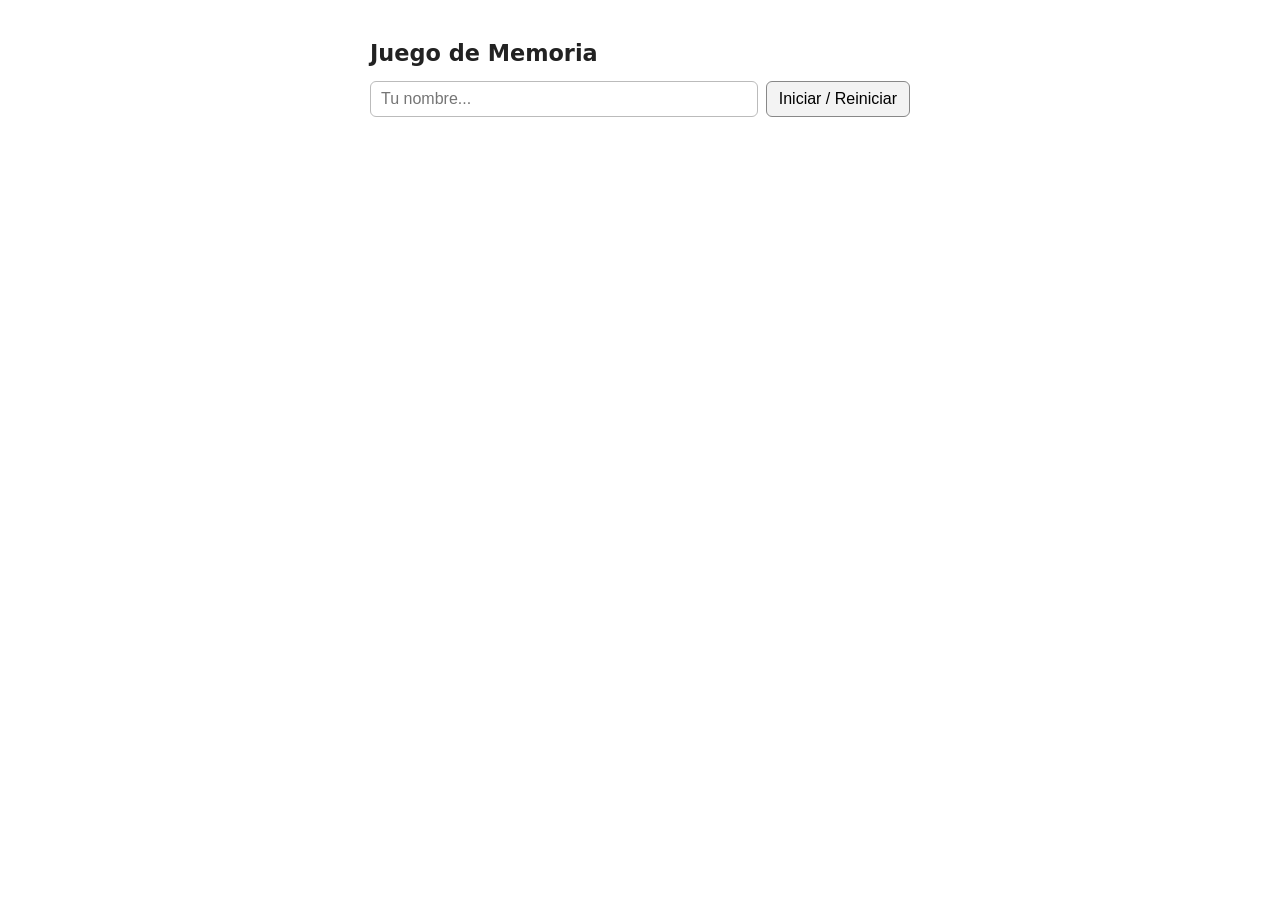
==== index.html @ 92f4dfe1 "chore: add memory game audit starting point" ====
<!DOCTYPE html>
<html lang="es">
<head>
<meta charset="UTF-8">
<meta name="viewport" content="width=device-width, initial-scale=1.0">
<title>Juego de Memoria</title>
<style>
  body{font-family:system-ui,sans-serif;max-width:540px;margin:40px auto;padding:0 16px;color:#222}
  h1{font-size:1.4rem}
  .fila{display:flex;gap:8px;margin-bottom:16px}
  input{flex:1;padding:8px 10px;font-size:1rem;border:1px solid #bbb;border-radius:6px}
  button{padding:8px 12px;font-size:1rem;cursor:pointer;border:1px solid #888;border-radius:6px;background:#f3f3f3}
  #tablero{display:grid;grid-template-columns:repeat(4,1fr);gap:10px;margin-top:8px}
  .carta{aspect-ratio:1;display:flex;align-items:center;justify-content:center;font-size:1.8rem;background:#2b3a42;color:#fff;border-radius:10px;cursor:pointer;user-select:none}
  .carta.volteada{background:#e8eef0;color:#222}
  .carta.encontrada{background:#cdebd7;color:#222;cursor:default}
  #movimientos{color:#666;font-size:.9rem;margin-top:14px}
  #mensaje{font-size:1.1rem;font-weight:600;margin-top:8px}
</style>
</head>
<body>
<h1>Juego de Memoria</h1>

<div class="fila">
  <input id="nombre" placeholder="Tu nombre...">
  <button id="iniciar">Iniciar / Reiniciar</button>
</div>

<div id="tablero"></div>
<p id="movimientos"></p>
<p id="mensaje"></p>

<script>
  const EMOJIS = ['🍎', '🚀', '🐱', '🌵', '🎲', '🎧', '⚽', '🍕'];

  let cartas = [];
  let volteadas = [];
  let movimientos = 0;
  let nombre = '';

  const tablero = document.getElementById('tablero');

  document.getElementById('iniciar').addEventListener('click', function () {
    nombre = document.getElementById('nombre').value;
    cartas = [];
    EMOJIS.forEach(function (e) {
      cartas.push({ emoji: e, encontrada: false });
      cartas.push({ emoji: e, encontrada: false });
    });
    cartas.sort(function () { return Math.random() - 0.5; });
    volteadas = [];
    movimientos = 0;
    document.getElementById('mensaje').textContent = '';
    render();
  });

  function render() {
    tablero.innerHTML = '';
    for (let i = 0; i < cartas.length; i++) {
      const div = document.createElement('div');
      div.className = 'carta';
      div.dataset.indice = i;
      div.textContent = cartas[i].encontrada ? cartas[i].emoji : '?';
      div.addEventListener('click', function () {
        voltearCarta(div);
      });
      tablero.appendChild(div);
    }
    document.getElementById('movimientos').textContent = 'Movimientos: ' + movimientos;
  }

  function voltearCarta(div) {
    const i = Number(div.dataset.indice);
    div.textContent = cartas[i].emoji;
    div.classList.add('volteada');
    volteadas.push(i);

    if (volteadas.length === 2) {
      movimientos++;
      document.getElementById('movimientos').textContent = 'Movimientos: ' + movimientos;

      const a = volteadas[0];
      const b = volteadas[1];
      const divs = tablero.children;

      if (divs[a].textContent === divs[b].textContent) {
        cartas[a].encontrada = true;
        cartas[b].encontrada = true;
        divs[a].classList.add('encontrada');
        divs[b].classList.add('encontrada');
        volteadas = [];
        revisarVictoria();
      } else {
        setTimeout(function () {
          divs[a].textContent = '?';
          divs[b].textContent = '?';
          divs[a].classList.remove('volteada');
          divs[b].classList.remove('volteada');
          volteadas = [];
        }, 800);
      }
    }
  }

  function revisarVictoria() {
    const todasEncontradas = cartas.every(function (c) { return c.encontrada; });
    if (todasEncontradas) {
      document.getElementById('mensaje').innerHTML = '¡Ganaste, ' + nombre + '! 🎉';
    }
  }
</script>
</body>
</html>
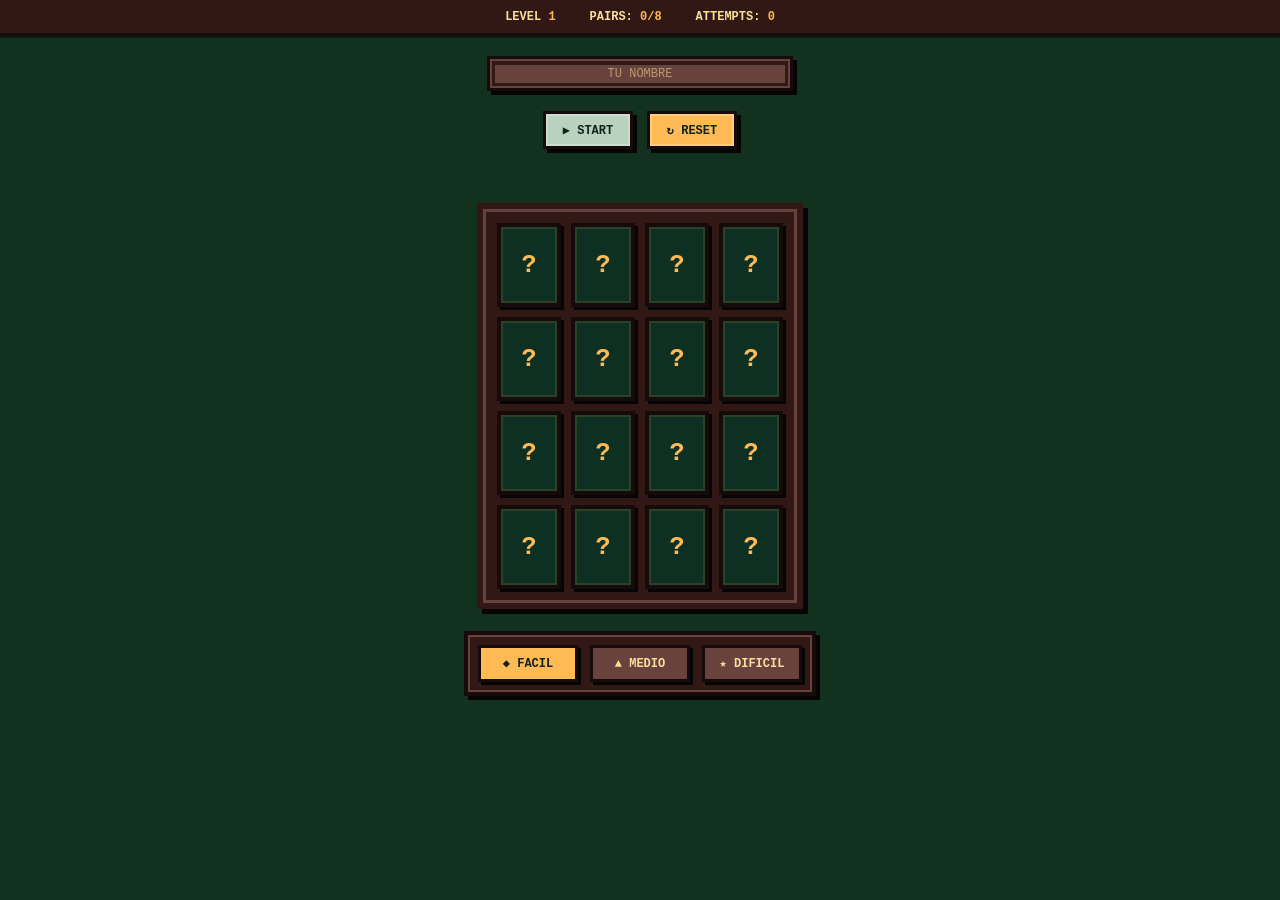
==== commit 486c7830: "feat: add horizontal difficulty levels" ====
--- a/index.html
+++ b/index.html
@@ -1,113 +1,37 @@
 <!DOCTYPE html>
 <html lang="es">
 <head>
-<meta charset="UTF-8">
-<meta name="viewport" content="width=device-width, initial-scale=1.0">
-<title>Juego de Memoria</title>
-<style>
-  body{font-family:system-ui,sans-serif;max-width:540px;margin:40px auto;padding:0 16px;color:#222}
-  h1{font-size:1.4rem}
-  .fila{display:flex;gap:8px;margin-bottom:16px}
-  input{flex:1;padding:8px 10px;font-size:1rem;border:1px solid #bbb;border-radius:6px}
-  button{padding:8px 12px;font-size:1rem;cursor:pointer;border:1px solid #888;border-radius:6px;background:#f3f3f3}
-  #tablero{display:grid;grid-template-columns:repeat(4,1fr);gap:10px;margin-top:8px}
-  .carta{aspect-ratio:1;display:flex;align-items:center;justify-content:center;font-size:1.8rem;background:#2b3a42;color:#fff;border-radius:10px;cursor:pointer;user-select:none}
-  .carta.volteada{background:#e8eef0;color:#222}
-  .carta.encontrada{background:#cdebd7;color:#222;cursor:default}
-  #movimientos{color:#666;font-size:.9rem;margin-top:14px}
-  #mensaje{font-size:1.1rem;font-weight:600;margin-top:8px}
-</style>
+  <meta charset="UTF-8">
+  <meta name="viewport" content="width=device-width, initial-scale=1.0">
+  <title>Juego de Memoria</title>
+  <link rel="stylesheet" href="styles.css">
+  <script src="app.js" defer></script>
 </head>
 <body>
-<h1>Juego de Memoria</h1>
+  <header class="hud" aria-label="Estado del juego">
+    <p>Level <span id="nivel">1</span></p>
+    <p>Pairs: <span id="pares">0/8</span></p>
+    <p>Attempts: <span id="movimientos">0</span></p>
+  </header>
 
-<div class="fila">
-  <input id="nombre" placeholder="Tu nombre...">
-  <button id="iniciar">Iniciar / Reiniciar</button>
-</div>
+  <main class="game" aria-labelledby="titulo">
+    <h1 id="titulo" class="sr-only">Juego de Memoria</h1>
 
-<div id="tablero"></div>
-<p id="movimientos"></p>
-<p id="mensaje"></p>
+    <label class="name-box" for="nombre">
+      <span class="sr-only">Nombre del jugador</span>
+      <input id="nombre" type="text" autocomplete="off" placeholder="Tu nombre">
+    </label>
 
-<script>
-  const EMOJIS = ['🍎', '🚀', '🐱', '🌵', '🎲', '🎧', '⚽', '🍕'];
+    <section class="controls" aria-label="Controles del juego">
+      <button id="iniciar" type="button" class="btn btn-start">▶ Start</button>
+      <button id="reiniciar" type="button" class="btn btn-reset">↻ Reset</button>
+    </section>
 
-  let cartas = [];
-  let volteadas = [];
-  let movimientos = 0;
-  let nombre = '';
+    <p id="mensaje" class="message" aria-live="polite"></p>
 
-  const tablero = document.getElementById('tablero');
+    <section id="tablero" class="board" aria-label="Tablero de cartas"></section>
 
-  document.getElementById('iniciar').addEventListener('click', function () {
-    nombre = document.getElementById('nombre').value;
-    cartas = [];
-    EMOJIS.forEach(function (e) {
-      cartas.push({ emoji: e, encontrada: false });
-      cartas.push({ emoji: e, encontrada: false });
-    });
-    cartas.sort(function () { return Math.random() - 0.5; });
-    volteadas = [];
-    movimientos = 0;
-    document.getElementById('mensaje').textContent = '';
-    render();
-  });
-
-  function render() {
-    tablero.innerHTML = '';
-    for (let i = 0; i < cartas.length; i++) {
-      const div = document.createElement('div');
-      div.className = 'carta';
-      div.dataset.indice = i;
-      div.textContent = cartas[i].encontrada ? cartas[i].emoji : '?';
-      div.addEventListener('click', function () {
-        voltearCarta(div);
-      });
-      tablero.appendChild(div);
-    }
-    document.getElementById('movimientos').textContent = 'Movimientos: ' + movimientos;
-  }
-
-  function voltearCarta(div) {
-    const i = Number(div.dataset.indice);
-    div.textContent = cartas[i].emoji;
-    div.classList.add('volteada');
-    volteadas.push(i);
-
-    if (volteadas.length === 2) {
-      movimientos++;
-      document.getElementById('movimientos').textContent = 'Movimientos: ' + movimientos;
-
-      const a = volteadas[0];
-      const b = volteadas[1];
-      const divs = tablero.children;
-
-      if (divs[a].textContent === divs[b].textContent) {
-        cartas[a].encontrada = true;
-        cartas[b].encontrada = true;
-        divs[a].classList.add('encontrada');
-        divs[b].classList.add('encontrada');
-        volteadas = [];
-        revisarVictoria();
-      } else {
-        setTimeout(function () {
-          divs[a].textContent = '?';
-          divs[b].textContent = '?';
-          divs[a].classList.remove('volteada');
-          divs[b].classList.remove('volteada');
-          volteadas = [];
-        }, 800);
-      }
-    }
-  }
-
-  function revisarVictoria() {
-    const todasEncontradas = cartas.every(function (c) { return c.encontrada; });
-    if (todasEncontradas) {
-      document.getElementById('mensaje').innerHTML = '¡Ganaste, ' + nombre + '! 🎉';
-    }
-  }
-</script>
+    <nav id="niveles" class="level-nav" aria-label="Selector de dificultad"></nav>
+  </main>
 </body>
 </html>
--- a/styles.css
+++ b/styles.css
@@ -0,0 +1,279 @@
+:root {
+  --bg: #12321f;
+  --panel: #321814;
+  --panel-dark: #160b0a;
+  --wood-light: #68433d;
+  --card: #0e3022;
+  --card-lit: #b9d2bf;
+  --accent: #ffba55;
+  --cream: #f8df9a;
+  --ink: #10221b;
+  --shadow: #050505;
+  --font: "Courier New", Courier, monospace;
+}
+
+* {
+  box-sizing: border-box;
+}
+
+html,
+body {
+  min-height: 100%;
+}
+
+body {
+  margin: 0;
+  background: var(--bg);
+  color: var(--cream);
+  font-family: var(--font);
+  image-rendering: pixelated;
+}
+
+button,
+input {
+  font: inherit;
+}
+
+.hud {
+  display: flex;
+  justify-content: center;
+  gap: 34px;
+  min-height: 36px;
+  padding: 10px 12px 8px;
+  background: var(--panel);
+  border-bottom: 3px solid var(--panel-dark);
+  box-shadow: 0 2px 0 rgba(0, 0, 0, .45);
+  text-transform: uppercase;
+  font-size: 12px;
+  font-weight: 700;
+}
+
+.hud p {
+  margin: 0;
+}
+
+.hud span {
+  color: var(--accent);
+}
+
+.game {
+  display: flex;
+  flex-direction: column;
+  align-items: center;
+  width: min(100%, 920px);
+  margin: 0 auto;
+  padding: 20px 16px 28px;
+  overflow-x: auto;
+}
+
+.name-box {
+  width: min(100%, 306px);
+  margin-bottom: 20px;
+  padding: 5px;
+  background: var(--panel);
+  border: 3px solid var(--panel-dark);
+  box-shadow: inset 0 0 0 2px var(--wood-light), 4px 4px 0 var(--shadow);
+}
+
+.name-box input {
+  width: 100%;
+  height: 18px;
+  color: var(--cream);
+  background: var(--wood-light);
+  border: 0;
+  outline: 0;
+  text-align: center;
+  font-size: 12px;
+  text-transform: uppercase;
+}
+
+.name-box input::placeholder {
+  color: rgba(248, 223, 154, .55);
+}
+
+.controls {
+  display: flex;
+  gap: 14px;
+  margin-bottom: 22px;
+}
+
+.btn {
+  min-width: 90px;
+  min-height: 38px;
+  padding: 8px 16px;
+  border: 3px solid var(--panel-dark);
+  color: var(--ink);
+  font-size: 12px;
+  font-weight: 700;
+  text-transform: uppercase;
+  cursor: pointer;
+  box-shadow: inset 0 0 0 2px rgba(255, 255, 255, .25), 4px 4px 0 var(--shadow);
+}
+
+.btn:active {
+  transform: translate(3px, 3px);
+  box-shadow: inset 0 0 0 2px rgba(255, 255, 255, .25), 1px 1px 0 var(--shadow);
+}
+
+.btn-start {
+  background: #b9d2bf;
+}
+
+.btn-reset {
+  background: var(--accent);
+}
+
+.message {
+  min-height: 24px;
+  margin: 0 0 8px;
+  color: var(--accent);
+  font-size: 14px;
+  font-weight: 700;
+  text-align: center;
+  text-transform: uppercase;
+}
+
+.board {
+  display: grid;
+  gap: 10px;
+  padding: 14px;
+  background: var(--panel);
+  border: 6px solid var(--panel);
+  box-shadow: 5px 5px 0 var(--shadow), inset 0 0 0 3px var(--wood-light);
+}
+
+.board[data-nivel="1"] {
+  grid-template-columns: repeat(4, 64px);
+}
+
+.board[data-nivel="2"] {
+  grid-template-columns: repeat(6, 64px);
+}
+
+.board[data-nivel="3"] {
+  grid-template-columns: repeat(8, 64px);
+}
+
+.card {
+  width: 64px;
+  height: 84px;
+  display: grid;
+  place-items: center;
+  border: 4px solid var(--panel-dark);
+  background: var(--card);
+  color: var(--accent);
+  font-size: 25px;
+  font-weight: 700;
+  cursor: pointer;
+  box-shadow: 3px 3px 0 var(--shadow), inset 0 0 0 2px rgba(255, 186, 85, .12);
+}
+
+.card:hover {
+  filter: brightness(1.12);
+}
+
+.card.volteada {
+  background: var(--card-lit);
+  color: var(--ink);
+}
+
+.card.encontrada {
+  background: var(--accent);
+  color: var(--ink);
+  cursor: default;
+}
+
+.level-nav {
+  display: flex;
+  justify-content: center;
+  gap: 12px;
+  margin-top: 22px;
+  padding: 10px;
+  background: var(--panel);
+  border: 4px solid var(--panel-dark);
+  box-shadow: 4px 4px 0 var(--shadow), inset 0 0 0 2px var(--wood-light);
+}
+
+.level-btn {
+  min-width: 100px;
+  min-height: 34px;
+  padding: 8px 12px;
+  border: 3px solid var(--panel-dark);
+  background: var(--wood-light);
+  color: var(--cream);
+  font-size: 12px;
+  font-weight: 700;
+  text-transform: uppercase;
+  cursor: pointer;
+  box-shadow: 3px 3px 0 var(--shadow);
+}
+
+.level-btn.active {
+  background: var(--accent);
+  color: var(--ink);
+}
+
+.level-btn:active {
+  transform: translate(2px, 2px);
+  box-shadow: 1px 1px 0 var(--shadow);
+}
+
+.sr-only {
+  position: absolute;
+  width: 1px;
+  height: 1px;
+  padding: 0;
+  margin: -1px;
+  overflow: hidden;
+  clip: rect(0, 0, 0, 0);
+  white-space: nowrap;
+  border: 0;
+}
+
+@media (max-width: 460px) {
+  .hud {
+    gap: 12px;
+    font-size: 10px;
+  }
+
+  .controls {
+    gap: 10px;
+  }
+
+  .btn {
+    min-width: 82px;
+    padding: 8px 12px;
+  }
+
+  .board {
+    gap: 8px;
+    padding: 10px;
+  }
+
+  .board[data-nivel="1"] {
+    grid-template-columns: repeat(4, 54px);
+  }
+
+  .board[data-nivel="2"] {
+    grid-template-columns: repeat(6, 54px);
+  }
+
+  .board[data-nivel="3"] {
+    grid-template-columns: repeat(8, 54px);
+  }
+
+  .card {
+    width: 54px;
+    height: 70px;
+  }
+
+  .level-nav {
+    width: max-content;
+  }
+
+  .level-btn {
+    min-width: 86px;
+    padding: 8px 10px;
+    font-size: 10px;
+  }
+}
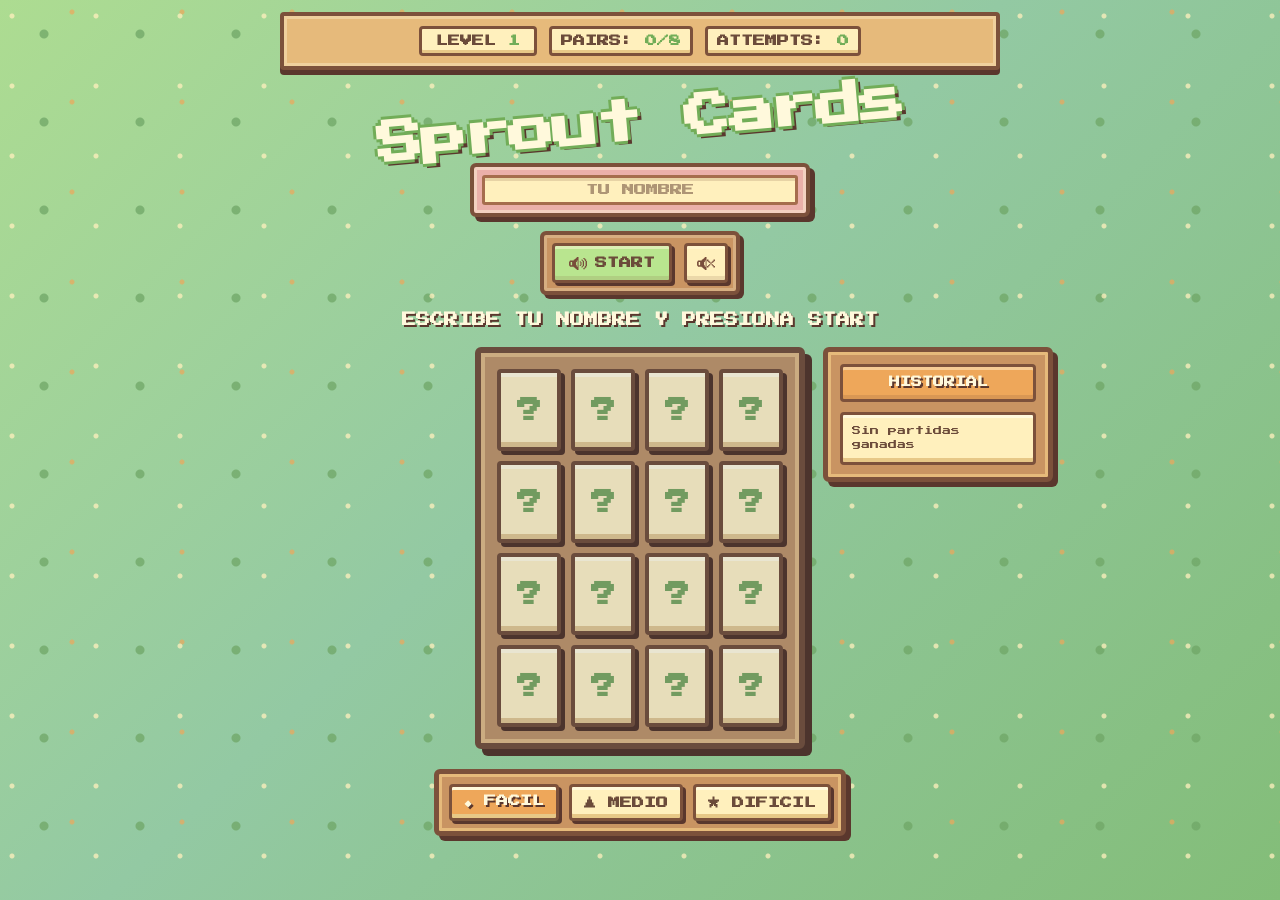
==== commit bce675bc: "feat: add locked board and audio controls" ====
--- a/index.html
+++ b/index.html
@@ -4,6 +4,9 @@
   <meta charset="UTF-8">
   <meta name="viewport" content="width=device-width, initial-scale=1.0">
   <title>Juego de Memoria</title>
+  <link rel="preconnect" href="https://fonts.googleapis.com">
+  <link rel="preconnect" href="https://fonts.gstatic.com" crossorigin>
+  <link href="https://fonts.googleapis.com/css2?family=Press+Start+2P&display=swap" rel="stylesheet">
   <link rel="stylesheet" href="styles.css">
   <script src="app.js" defer></script>
 </head>
@@ -24,12 +27,19 @@
 
     <section class="controls" aria-label="Controles del juego">
       <button id="iniciar" type="button" class="btn btn-start">▶ Start</button>
-      <button id="reiniciar" type="button" class="btn btn-reset">↻ Reset</button>
+      <button id="audio-toggle" type="button" class="btn audio-btn" aria-label="Silenciar musica"></button>
     </section>
 
     <p id="mensaje" class="message" aria-live="polite"></p>
 
-    <section id="tablero" class="board" aria-label="Tablero de cartas"></section>
+    <section class="play-area">
+      <section id="tablero" class="board" aria-label="Tablero de cartas"></section>
+
+      <aside class="history-panel" aria-labelledby="historial-titulo">
+        <h2 id="historial-titulo">Historial</h2>
+        <ol id="historial" class="history-list"></ol>
+      </aside>
+    </section>
 
     <nav id="niveles" class="level-nav" aria-label="Selector de dificultad"></nav>
   </main>
--- a/styles.css
+++ b/styles.css
@@ -1,15 +1,22 @@
 :root {
-  --bg: #12321f;
-  --panel: #321814;
-  --panel-dark: #160b0a;
-  --wood-light: #68433d;
-  --card: #0e3022;
-  --card-lit: #b9d2bf;
-  --accent: #ffba55;
-  --cream: #f8df9a;
-  --ink: #10221b;
-  --shadow: #050505;
-  --font: "Courier New", Courier, monospace;
+  --sky: #93c9a3;
+  --grass: #83bd78;
+  --grass-light: #addc91;
+  --wood: #c99462;
+  --wood-dark: #7c513b;
+  --wood-mid: #a66d4d;
+  --wood-light: #e6ba7b;
+  --cream: #fff0bd;
+  --cream-dark: #e7c887;
+  --mint: #b9e58f;
+  --mint-dark: #72ad58;
+  --orange: #eea75a;
+  --pink: #ebb0aa;
+  --blue: #88b9ca;
+  --ink: #6b4b3a;
+  --shadow: #5a372d;
+  --white: #fff9dc;
+  --font: "Press Start 2P", "Courier New", Courier, monospace;
 }
 
 * {
@@ -23,10 +30,15 @@
 
 body {
   margin: 0;
-  background: var(--bg);
-  color: var(--cream);
+  color: var(--ink);
   font-family: var(--font);
   image-rendering: pixelated;
+  background:
+    radial-gradient(circle at 12px 16px, rgba(255, 240, 189, .75) 0 2px, transparent 3px),
+    radial-gradient(circle at 44px 34px, rgba(111, 166, 102, .75) 0 4px, transparent 5px),
+    radial-gradient(circle at 72px 12px, rgba(238, 167, 90, .7) 0 2px, transparent 3px),
+    linear-gradient(135deg, var(--grass-light), var(--sky) 46%, var(--grass));
+  background-size: 84px 70px, 96px 88px, 110px 90px, auto;
 }
 
 button,
@@ -35,111 +47,189 @@
 }
 
 .hud {
+  width: min(100% - 24px, 720px);
   display: flex;
   justify-content: center;
-  gap: 34px;
-  min-height: 36px;
-  padding: 10px 12px 8px;
-  background: var(--panel);
-  border-bottom: 3px solid var(--panel-dark);
-  box-shadow: 0 2px 0 rgba(0, 0, 0, .45);
+  gap: 12px;
+  margin: 12px auto 0;
+  padding: 10px 12px;
+  background: var(--wood-light);
+  border: 4px solid var(--wood-dark);
+  border-radius: 4px;
+  box-shadow: 0 5px 0 var(--shadow), inset 0 0 0 3px rgba(255, 249, 220, .35);
   text-transform: uppercase;
   font-size: 12px;
   font-weight: 700;
 }
 
 .hud p {
+  min-width: 118px;
   margin: 0;
+  padding: 6px 9px;
+  text-align: center;
+  background: var(--cream);
+  border: 3px solid var(--wood-dark);
+  border-radius: 4px;
+  box-shadow: inset 0 -3px 0 var(--cream-dark);
 }
 
 .hud span {
-  color: var(--accent);
+  color: var(--mint-dark);
 }
 
 .game {
+  position: relative;
+  width: min(100%, 1180px);
   display: flex;
   flex-direction: column;
   align-items: center;
-  width: min(100%, 920px);
   margin: 0 auto;
-  padding: 20px 16px 28px;
-  overflow-x: auto;
+  padding: 24px 16px 34px;
+  overflow-x: visible;
+}
+
+.game::before {
+  content: "Sprout Cards";
+  display: block;
+  margin-bottom: 12px;
+  padding: 8px 16px;
+  color: var(--white);
+  font-size: clamp(28px, 5vw, 46px);
+  font-weight: 900;
+  line-height: .9;
+  letter-spacing: -2px;
+  text-shadow: 3px 0 var(--mint-dark), -3px 0 var(--mint-dark), 0 3px var(--mint-dark), 0 -3px var(--mint-dark), 4px 4px 0 var(--shadow);
+  transform: rotate(-5deg);
 }
 
 .name-box {
-  width: min(100%, 306px);
-  margin-bottom: 20px;
-  padding: 5px;
-  background: var(--panel);
-  border: 3px solid var(--panel-dark);
-  box-shadow: inset 0 0 0 2px var(--wood-light), 4px 4px 0 var(--shadow);
+  width: min(100%, 340px);
+  margin-bottom: 14px;
+  padding: 8px;
+  background: var(--pink);
+  border: 4px solid var(--wood-dark);
+  border-radius: 6px;
+  box-shadow: 5px 5px 0 var(--shadow), inset 0 0 0 3px rgba(255, 249, 220, .45);
 }
 
 .name-box input {
   width: 100%;
-  height: 18px;
-  color: var(--cream);
-  background: var(--wood-light);
-  border: 0;
+  min-height: 30px;
+  color: var(--ink);
+  background: var(--cream);
+  border: 3px solid var(--wood-mid);
+  border-radius: 3px;
   outline: 0;
   text-align: center;
   font-size: 12px;
-  text-transform: uppercase;
+  font-weight: 700;
+  text-transform: uppercase;
+  box-shadow: inset 0 3px 0 rgba(124, 81, 59, .18);
 }
 
 .name-box input::placeholder {
-  color: rgba(248, 223, 154, .55);
+  color: rgba(107, 75, 58, .55);
 }
 
 .controls {
   display: flex;
-  gap: 14px;
-  margin-bottom: 22px;
+  justify-content: center;
+  gap: 12px;
+  margin-bottom: 14px;
+  padding: 8px;
+  background: var(--wood);
+  border: 4px solid var(--wood-dark);
+  border-radius: 6px;
+  box-shadow: 4px 4px 0 var(--shadow), inset 0 0 0 3px rgba(255, 249, 220, .25);
 }
 
 .btn {
-  min-width: 90px;
+  min-width: 98px;
   min-height: 38px;
-  padding: 8px 16px;
-  border: 3px solid var(--panel-dark);
+  padding: 8px 14px;
+  border: 3px solid var(--wood-dark);
+  border-radius: 4px;
   color: var(--ink);
   font-size: 12px;
-  font-weight: 700;
+  font-weight: 900;
   text-transform: uppercase;
   cursor: pointer;
-  box-shadow: inset 0 0 0 2px rgba(255, 255, 255, .25), 4px 4px 0 var(--shadow);
+  display: inline-flex;
+  align-items: center;
+  justify-content: center;
+  gap: 8px;
+  box-shadow: 3px 3px 0 var(--shadow), inset 0 -4px 0 rgba(124, 81, 59, .15), inset 0 3px 0 rgba(255, 249, 220, .5);
+}
+
+.btn-icon {
+  width: 18px;
+  height: 18px;
+  object-fit: contain;
+  pointer-events: none;
 }
 
 .btn:active {
   transform: translate(3px, 3px);
-  box-shadow: inset 0 0 0 2px rgba(255, 255, 255, .25), 1px 1px 0 var(--shadow);
+  box-shadow: inset 0 -4px 0 rgba(124, 81, 59, .15), inset 0 3px 0 rgba(255, 249, 220, .5);
 }
 
 .btn-start {
-  background: #b9d2bf;
+  background: var(--mint);
 }
 
 .btn-reset {
-  background: var(--accent);
+  background: var(--orange);
+}
+
+.audio-btn {
+  min-width: 44px;
+  padding: 8px 10px;
+  background: var(--cream);
+}
+
+.audio-btn.audio-muted {
+  filter: grayscale(1);
+  opacity: .72;
 }
 
 .message {
-  min-height: 24px;
-  margin: 0 0 8px;
-  color: var(--accent);
+  min-height: 28px;
+  margin: 0 0 10px;
+  padding: 4px 12px;
+  color: var(--white);
   font-size: 14px;
-  font-weight: 700;
+  font-weight: 900;
   text-align: center;
   text-transform: uppercase;
+  text-shadow: 2px 2px 0 var(--shadow);
+}
+
+.play-area {
+  display: grid;
+  grid-template-columns: 230px auto 230px;
+  align-items: start;
+  justify-content: center;
+  column-gap: 18px;
+  width: min(100%, 1122px);
 }
 
 .board {
+  grid-column: 2;
   display: grid;
   gap: 10px;
-  padding: 14px;
-  background: var(--panel);
-  border: 6px solid var(--panel);
-  box-shadow: 5px 5px 0 var(--shadow), inset 0 0 0 3px var(--wood-light);
+  padding: 16px;
+  background: var(--wood);
+  border: 6px solid var(--wood-dark);
+  border-radius: 6px;
+  box-shadow: 7px 7px 0 var(--shadow), inset 0 0 0 4px var(--wood-light);
+}
+
+.board.board-locked {
+  filter: saturate(.75) brightness(.92);
+}
+
+.board.board-locked .card {
+  cursor: not-allowed;
 }
 
 .board[data-nivel="1"] {
@@ -156,66 +246,155 @@
 
 .card {
   width: 64px;
-  height: 84px;
+  height: 82px;
   display: grid;
   place-items: center;
-  border: 4px solid var(--panel-dark);
-  background: var(--card);
-  color: var(--accent);
+  border: 4px solid var(--wood-dark);
+  border-radius: 4px;
+  background: var(--cream);
+  color: var(--mint-dark);
   font-size: 25px;
-  font-weight: 700;
+  font-weight: 900;
   cursor: pointer;
-  box-shadow: 3px 3px 0 var(--shadow), inset 0 0 0 2px rgba(255, 186, 85, .12);
+  box-shadow: 4px 4px 0 var(--shadow), inset 0 -5px 0 var(--cream-dark), inset 0 4px 0 var(--white);
+}
+
+.card-icon {
+  display: block;
+  width: min(72%, 44px);
+  height: min(72%, 56px);
+  object-fit: contain;
+  pointer-events: none;
+  image-rendering: auto;
 }
 
 .card:hover {
-  filter: brightness(1.12);
+  filter: brightness(1.06);
+  transform: translateY(-1px);
 }
 
 .card.volteada {
-  background: var(--card-lit);
-  color: var(--ink);
+  background: var(--blue);
+  color: var(--white);
+  text-shadow: 2px 2px 0 var(--shadow);
+  box-shadow: 4px 4px 0 var(--shadow), inset 0 -5px 0 #5e93a4, inset 0 4px 0 rgba(255, 249, 220, .55);
 }
 
 .card.encontrada {
-  background: var(--accent);
+  background: var(--mint);
   color: var(--ink);
   cursor: default;
+  text-shadow: none;
+  box-shadow: 4px 4px 0 var(--shadow), inset 0 -5px 0 var(--mint-dark), inset 0 4px 0 rgba(255, 249, 220, .65);
+}
+
+.history-panel {
+  grid-column: 3;
+  width: 230px;
+  max-height: 430px;
+  overflow-y: auto;
+  padding: 12px;
+  background: var(--wood);
+  border: 5px solid var(--wood-dark);
+  border-radius: 6px;
+  box-shadow: 5px 5px 0 var(--shadow), inset 0 0 0 3px var(--wood-light);
+}
+
+.history-panel h2 {
+  margin: 0 0 10px;
+  padding: 8px;
+  color: var(--white);
+  background: var(--orange);
+  border: 3px solid var(--wood-dark);
+  border-radius: 4px;
+  font-size: 11px;
+  line-height: 1.4;
+  text-align: center;
+  text-transform: uppercase;
+  text-shadow: 2px 2px 0 var(--shadow);
+  box-shadow: inset 0 -4px 0 rgba(124, 81, 59, .18), inset 0 3px 0 rgba(255, 249, 220, .45);
+}
+
+.history-list {
+  display: grid;
+  gap: 8px;
+  margin: 0;
+  padding: 0;
+  list-style: none;
+}
+
+.history-item,
+.history-empty {
+  display: grid;
+  gap: 5px;
+  padding: 9px;
+  background: var(--cream);
+  border: 3px solid var(--wood-dark);
+  border-radius: 4px;
+  box-shadow: inset 0 -4px 0 var(--cream-dark), inset 0 3px 0 var(--white);
+}
+
+.history-item strong,
+.history-item span,
+.history-item small,
+.history-empty {
+  overflow-wrap: anywhere;
+  line-height: 1.6;
+}
+
+.history-item strong {
+  color: var(--mint-dark);
+  font-size: 10px;
+  text-transform: uppercase;
+}
+
+.history-item span,
+.history-empty {
+  color: var(--ink);
+  font-size: 9px;
+}
+
+.history-item small {
+  color: var(--wood-mid);
+  font-size: 8px;
 }
 
 .level-nav {
   display: flex;
   justify-content: center;
-  gap: 12px;
-  margin-top: 22px;
+  gap: 10px;
+  margin-top: 20px;
   padding: 10px;
-  background: var(--panel);
-  border: 4px solid var(--panel-dark);
-  box-shadow: 4px 4px 0 var(--shadow), inset 0 0 0 2px var(--wood-light);
+  background: var(--wood);
+  border: 5px solid var(--wood-dark);
+  border-radius: 6px;
+  box-shadow: 5px 5px 0 var(--shadow), inset 0 0 0 3px var(--wood-light);
 }
 
 .level-btn {
-  min-width: 100px;
-  min-height: 34px;
+  min-width: 102px;
+  min-height: 36px;
   padding: 8px 12px;
-  border: 3px solid var(--panel-dark);
-  background: var(--wood-light);
-  color: var(--cream);
+  border: 3px solid var(--wood-dark);
+  border-radius: 4px;
+  background: var(--cream);
+  color: var(--ink);
   font-size: 12px;
-  font-weight: 700;
+  font-weight: 900;
   text-transform: uppercase;
   cursor: pointer;
-  box-shadow: 3px 3px 0 var(--shadow);
+  box-shadow: 3px 3px 0 var(--shadow), inset 0 -4px 0 var(--cream-dark), inset 0 3px 0 var(--white);
 }
 
 .level-btn.active {
-  background: var(--accent);
-  color: var(--ink);
+  background: var(--orange);
+  color: var(--white);
+  text-shadow: 2px 2px 0 var(--shadow);
 }
 
 .level-btn:active {
   transform: translate(2px, 2px);
-  box-shadow: 1px 1px 0 var(--shadow);
+  box-shadow: inset 0 -4px 0 rgba(124, 81, 59, .18), inset 0 3px 0 rgba(255, 249, 220, .5);
 }
 
 .sr-only {
@@ -230,19 +409,52 @@
   border: 0;
 }
 
+@media (max-width: 1140px) {
+  .game {
+    align-items: flex-start;
+  }
+
+  .game::before,
+  .name-box,
+  .controls,
+  .message,
+  .play-area,
+  .level-nav {
+    align-self: center;
+  }
+
+  .play-area {
+    display: flex;
+    flex-direction: column;
+    align-items: center;
+    width: max-content;
+  }
+
+  .history-panel {
+    width: min(100vw - 32px, 360px);
+    max-height: 260px;
+  }
+}
+
 @media (max-width: 460px) {
   .hud {
-    gap: 12px;
+    width: max-content;
+    gap: 8px;
     font-size: 10px;
   }
 
+  .hud p {
+    min-width: 92px;
+    padding: 5px 7px;
+  }
+
   .controls {
-    gap: 10px;
+    gap: 8px;
   }
 
   .btn {
-    min-width: 82px;
-    padding: 8px 12px;
+    min-width: 86px;
+    padding: 8px 10px;
   }
 
   .board {
@@ -267,13 +479,18 @@
     height: 70px;
   }
 
+  .card-icon {
+    width: min(72%, 38px);
+    height: min(72%, 48px);
+  }
+
   .level-nav {
     width: max-content;
   }
 
   .level-btn {
-    min-width: 86px;
-    padding: 8px 10px;
+    min-width: 84px;
+    padding: 8px 9px;
     font-size: 10px;
   }
 }
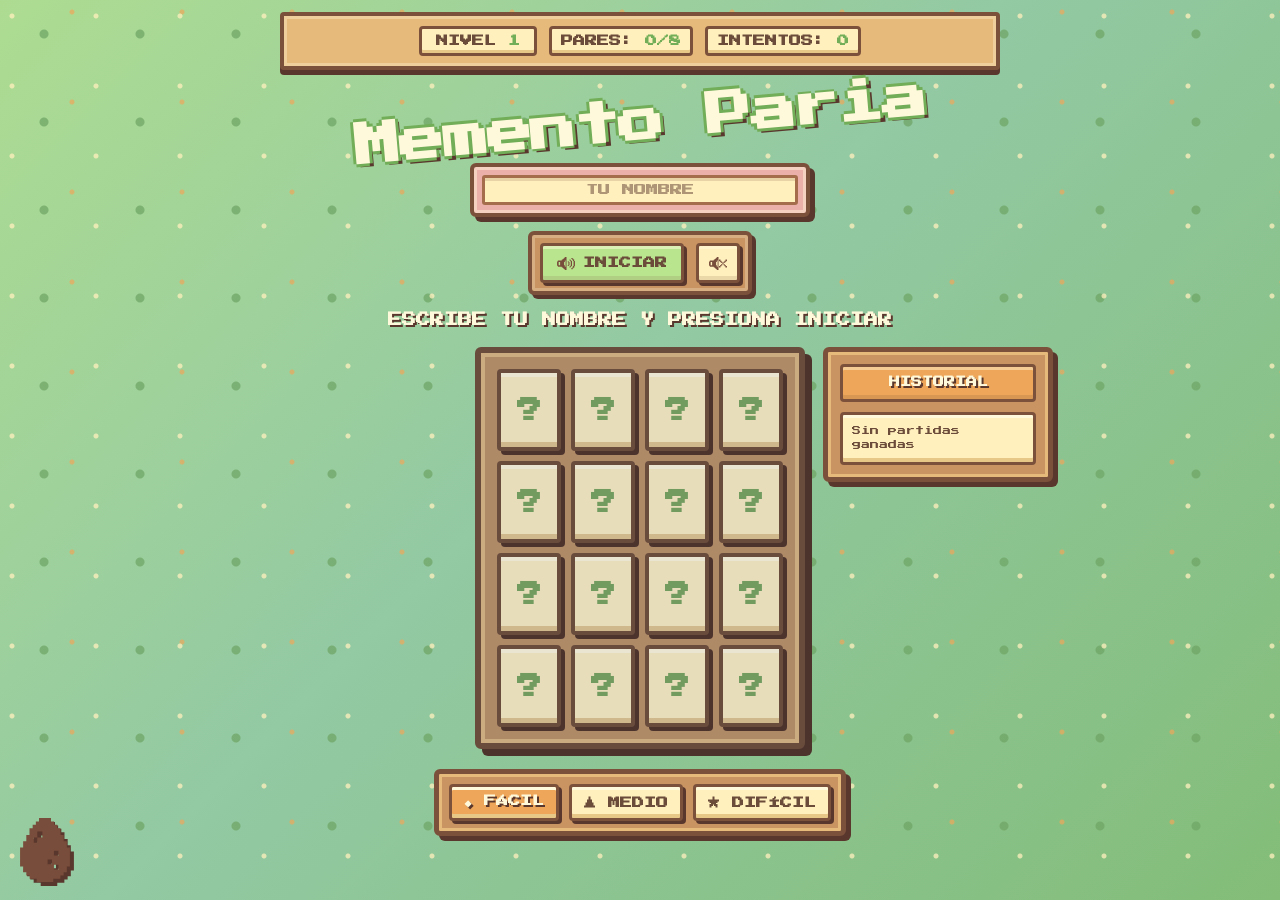
==== commit 0c5318c6: "feat: add hidden egg easter button" ====
--- a/index.html
+++ b/index.html
@@ -3,7 +3,8 @@
 <head>
   <meta charset="UTF-8">
   <meta name="viewport" content="width=device-width, initial-scale=1.0">
-  <title>Juego de Memoria</title>
+  <title>Memento Paria</title>
+  <link rel="icon" type="image/svg+xml" href="iconos/favicon.svg">
   <link rel="preconnect" href="https://fonts.googleapis.com">
   <link rel="preconnect" href="https://fonts.gstatic.com" crossorigin>
   <link href="https://fonts.googleapis.com/css2?family=Press+Start+2P&display=swap" rel="stylesheet">
@@ -12,13 +13,13 @@
 </head>
 <body>
   <header class="hud" aria-label="Estado del juego">
-    <p>Level <span id="nivel">1</span></p>
-    <p>Pairs: <span id="pares">0/8</span></p>
-    <p>Attempts: <span id="movimientos">0</span></p>
+    <p>Nivel <span id="nivel">1</span></p>
+    <p>Pares: <span id="pares">0/8</span></p>
+    <p>Intentos: <span id="movimientos">0</span></p>
   </header>
 
   <main class="game" aria-labelledby="titulo">
-    <h1 id="titulo" class="sr-only">Juego de Memoria</h1>
+    <h1 id="titulo" class="sr-only">Memento Paria</h1>
 
     <label class="name-box" for="nombre">
       <span class="sr-only">Nombre del jugador</span>
@@ -26,7 +27,7 @@
     </label>
 
     <section class="controls" aria-label="Controles del juego">
-      <button id="iniciar" type="button" class="btn btn-start">▶ Start</button>
+      <button id="iniciar" type="button" class="btn btn-start">Iniciar</button>
       <button id="audio-toggle" type="button" class="btn audio-btn" aria-label="Silenciar musica"></button>
     </section>
 
@@ -43,5 +44,8 @@
 
     <nav id="niveles" class="level-nav" aria-label="Selector de dificultad"></nav>
   </main>
+
+  <button id="easter-egg" class="egg-button" type="button" aria-label="Sorpresa"></button>
+  <p id="egg-message" class="egg-message" aria-live="polite"></p>
 </body>
 </html>
--- a/styles.css
+++ b/styles.css
@@ -89,7 +89,7 @@
 }
 
 .game::before {
-  content: "Sprout Cards";
+  content: "Memento Paria";
   display: block;
   margin-bottom: 12px;
   padding: 8px 16px;
@@ -409,6 +409,63 @@
   border: 0;
 }
 
+.egg-button {
+  position: fixed;
+  left: 18px;
+  bottom: 18px;
+  z-index: 10;
+  width: 54px;
+  height: 64px;
+  padding: 0;
+  border: 0;
+  background: transparent;
+  box-shadow: none;
+  cursor: pointer;
+  image-rendering: pixelated;
+}
+
+.egg-button .btn-icon {
+  width: 100%;
+  height: 100%;
+  object-fit: contain;
+  filter: drop-shadow(4px 4px 0 var(--shadow));
+}
+
+.egg-button:hover {
+  transform: translateY(-3px) rotate(-4deg);
+}
+
+.egg-button:active {
+  transform: translateY(1px) scale(.96);
+}
+
+.egg-message {
+  position: fixed;
+  left: 84px;
+  bottom: 28px;
+  z-index: 11;
+  max-width: min(360px, calc(100vw - 112px));
+  margin: 0;
+  padding: 12px 14px;
+  color: var(--ink);
+  background: var(--cream);
+  border: 4px solid var(--wood-dark);
+  border-radius: 6px;
+  box-shadow: 5px 5px 0 var(--shadow), inset 0 -4px 0 var(--cream-dark), inset 0 3px 0 var(--white);
+  font-size: 10px;
+  line-height: 1.6;
+  text-transform: uppercase;
+  opacity: 0;
+  pointer-events: none;
+  transform: translateY(8px);
+  transition: opacity .16s ease, transform .16s ease;
+}
+
+.egg-message-visible {
+  opacity: 1;
+  transform: translateY(0);
+}
+
 @media (max-width: 1140px) {
   .game {
     align-items: flex-start;
@@ -493,4 +550,18 @@
     padding: 8px 9px;
     font-size: 10px;
   }
-}
+
+  .egg-button {
+    left: 12px;
+    bottom: 12px;
+    width: 42px;
+    height: 52px;
+  }
+
+  .egg-message {
+    left: 62px;
+    bottom: 18px;
+    max-width: calc(100vw - 74px);
+    font-size: 8px;
+  }
+}
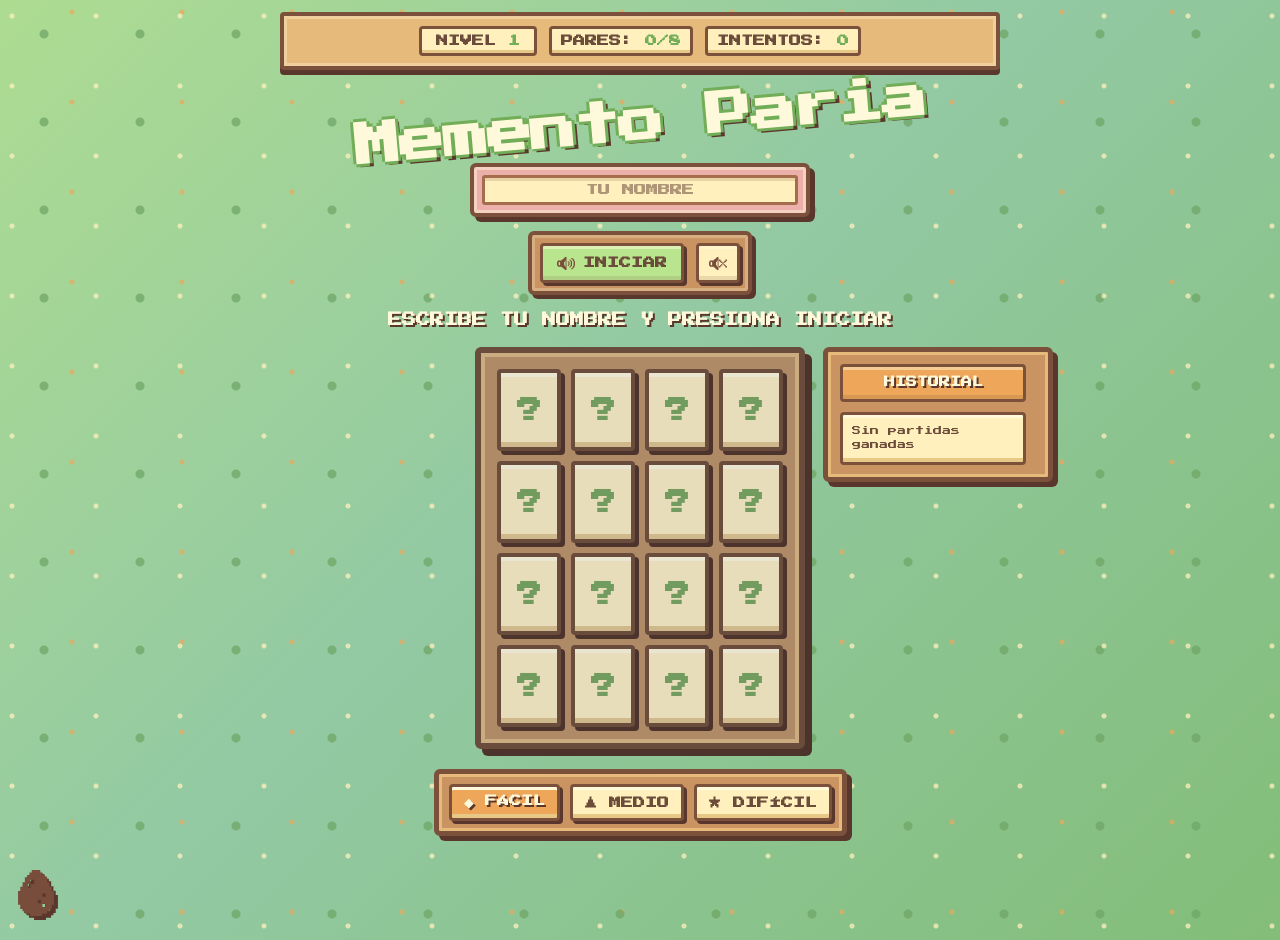
==== commit c1f643ae: "Add new SVG resources and audio file for game functionality - Added SVG files for various game eleme" ====
--- a/index.html
+++ b/index.html
@@ -4,7 +4,7 @@
   <meta charset="UTF-8">
   <meta name="viewport" content="width=device-width, initial-scale=1.0">
   <title>Memento Paria</title>
-  <link rel="icon" type="image/svg+xml" href="iconos/favicon.svg">
+  <link rel="icon" type="image/svg+xml" href="recursos/favicon.svg">
   <link rel="preconnect" href="https://fonts.googleapis.com">
   <link rel="preconnect" href="https://fonts.gstatic.com" crossorigin>
   <link href="https://fonts.googleapis.com/css2?family=Press+Start+2P&display=swap" rel="stylesheet">
--- a/styles.css
+++ b/styles.css
@@ -112,6 +112,13 @@
   box-shadow: 5px 5px 0 var(--shadow), inset 0 0 0 3px rgba(255, 249, 220, .45);
 }
 
+.controls,
+.message,
+.play-area,
+.level-nav {
+  order: initial;
+}
+
 .name-box input {
   width: 100%;
   min-height: 30px;
@@ -293,11 +300,41 @@
   width: 230px;
   max-height: 430px;
   overflow-y: auto;
+  scrollbar-color: var(--wood-dark) var(--cream);
+  scrollbar-gutter: stable;
+  scrollbar-width: thin;
   padding: 12px;
   background: var(--wood);
   border: 5px solid var(--wood-dark);
   border-radius: 6px;
   box-shadow: 5px 5px 0 var(--shadow), inset 0 0 0 3px var(--wood-light);
+}
+
+.history-panel::-webkit-scrollbar {
+  width: 14px;
+}
+
+.history-panel::-webkit-scrollbar-track {
+  background: var(--cream);
+  border-left: 3px solid var(--wood-dark);
+  box-shadow: inset 0 0 0 2px var(--cream-dark);
+}
+
+.history-panel::-webkit-scrollbar-thumb {
+  background: var(--wood-dark);
+  border: 3px solid var(--cream);
+  border-radius: 0;
+  box-shadow: inset 0 0 0 2px var(--wood-mid);
+}
+
+.history-panel::-webkit-scrollbar-thumb:hover {
+  background: var(--shadow);
+}
+
+.history-panel::-webkit-scrollbar-button {
+  height: 14px;
+  background: var(--wood-light);
+  border-left: 3px solid var(--wood-dark);
 }
 
 .history-panel h2 {
@@ -410,12 +447,10 @@
 }
 
 .egg-button {
-  position: fixed;
-  left: 18px;
-  bottom: 18px;
-  z-index: 10;
-  width: 54px;
-  height: 64px;
+  display: block;
+  width: 36px;
+  height: 46px;
+  margin: 0 0 24px 18px;
   padding: 0;
   border: 0;
   background: transparent;
@@ -441,7 +476,7 @@
 
 .egg-message {
   position: fixed;
-  left: 84px;
+  left: 66px;
   bottom: 28px;
   z-index: 11;
   max-width: min(360px, calc(100vw - 112px));
@@ -493,16 +528,66 @@
   }
 }
 
+@media (max-width: 640px) {
+  .game {
+    width: min(100%, 420px);
+    padding: 18px 10px 28px;
+  }
+
+  .game::before {
+    max-width: 380px;
+    margin: 6px auto 20px;
+    padding: 6px 10px;
+    font-size: clamp(24px, 9vw, 36px);
+    line-height: 1.18;
+    letter-spacing: -1px;
+    text-align: center;
+    transform: rotate(-4deg);
+  }
+
+  .name-box {
+    margin-bottom: 12px;
+  }
+
+  .controls {
+    margin-bottom: 12px;
+  }
+
+  .message {
+    max-width: min(100%, 360px);
+    margin-bottom: 12px;
+    font-size: 11px;
+    line-height: 1.45;
+  }
+
+  .level-nav {
+    order: 1;
+    margin: 0 0 14px;
+  }
+
+  .play-area {
+    order: 2;
+    width: min(100%, 360px);
+  }
+
+  .history-panel {
+    width: 100%;
+    margin-top: 12px;
+  }
+}
+
 @media (max-width: 460px) {
   .hud {
-    width: max-content;
+    width: min(100% - 20px, 390px);
     gap: 8px;
-    font-size: 10px;
+    padding: 8px;
+    font-size: 8px;
   }
 
   .hud p {
-    min-width: 92px;
-    padding: 5px 7px;
+    min-width: 0;
+    flex: 1;
+    padding: 6px 5px;
   }
 
   .controls {
@@ -515,25 +600,27 @@
   }
 
   .board {
+    width: 100%;
     gap: 8px;
     padding: 10px;
   }
 
   .board[data-nivel="1"] {
-    grid-template-columns: repeat(4, 54px);
+    grid-template-columns: repeat(4, 1fr);
   }
 
   .board[data-nivel="2"] {
-    grid-template-columns: repeat(6, 54px);
+    grid-template-columns: repeat(4, 1fr);
   }
 
   .board[data-nivel="3"] {
-    grid-template-columns: repeat(8, 54px);
+    grid-template-columns: repeat(4, 1fr);
   }
 
   .card {
-    width: 54px;
-    height: 70px;
+    width: 100%;
+    height: auto;
+    aspect-ratio: 54 / 70;
   }
 
   .card-icon {
@@ -542,7 +629,9 @@
   }
 
   .level-nav {
-    width: max-content;
+    width: min(100%, 360px);
+    flex-wrap: wrap;
+    gap: 8px;
   }
 
   .level-btn {
@@ -552,16 +641,15 @@
   }
 
   .egg-button {
-    left: 12px;
-    bottom: 12px;
-    width: 42px;
-    height: 52px;
+    width: 28px;
+    height: 36px;
+    margin: 0 0 18px 12px;
   }
 
   .egg-message {
-    left: 62px;
+    left: 48px;
     bottom: 18px;
-    max-width: calc(100vw - 74px);
+    max-width: calc(100vw - 60px);
     font-size: 8px;
   }
 }
